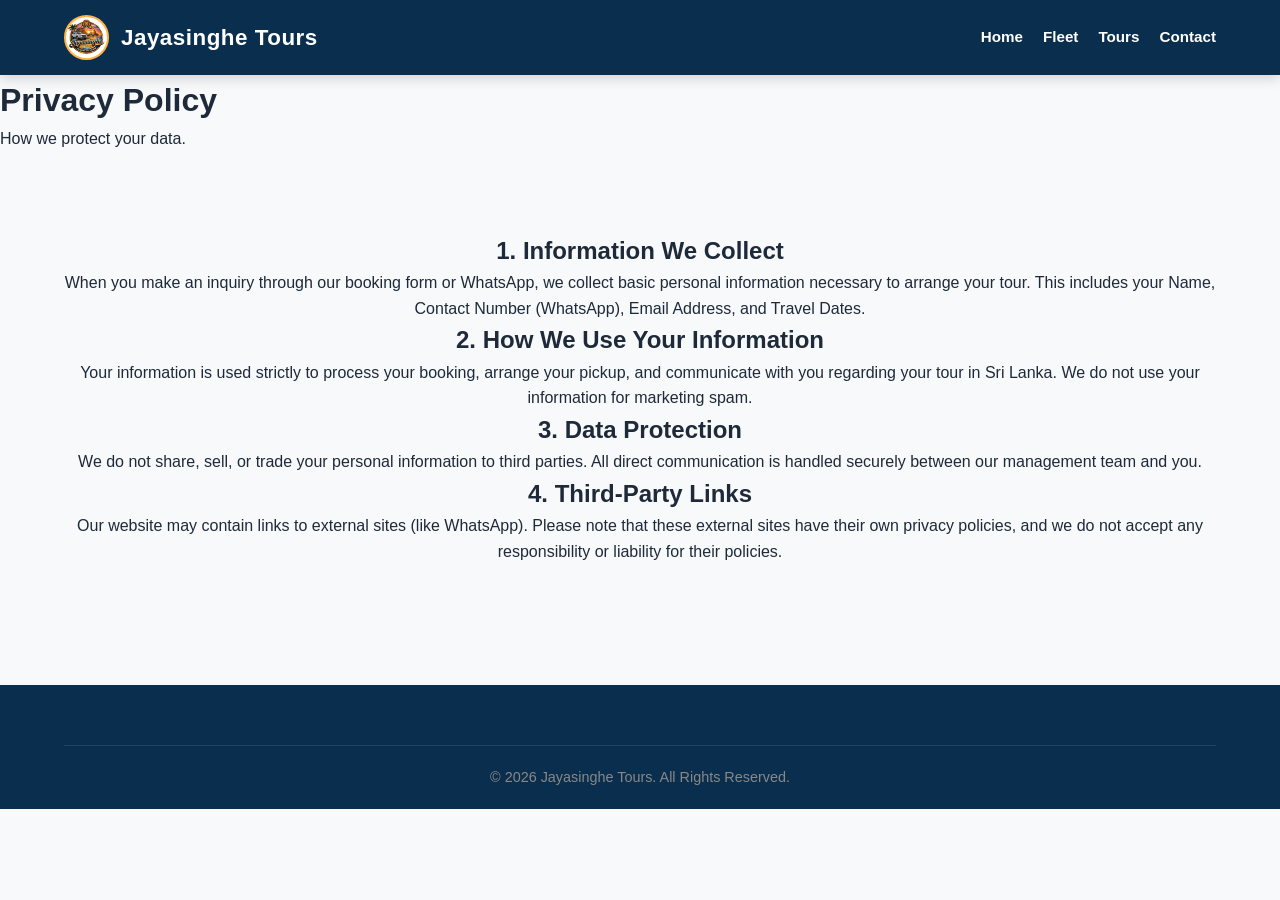
==== privacy.html @ c814d635 "Create privacy.html" ====
<!DOCTYPE html>
<html lang="en">
<head>
  <meta charset="UTF-8">
  <meta name="viewport" content="width=device-width, initial-scale=1.0">
  <title>Privacy Policy | Jayasinghe Tours</title>
  <link rel="stylesheet" href="style.css">
</head>
<body>

<nav class="navbar">
  <div class="navbar-brand">
    <img src="https://jayasinghetours.github.io/logo.png" alt="Logo">
    <h2>Jayasinghe Tours</h2>
  </div>
  <div class="nav-links">
    <a href="index.html">Home</a>
    <a href="index.html#cars">Fleet</a>
    <a href="index.html#tours">Tours</a>
    <a href="#contact">Contact</a>
  </div>
</nav>

<header class="page-header">
  <h1>Privacy Policy</h1>
  <p>How we protect your data.</p>
</header>

<section class="section">
  <div class="legal-container reveal">
    <h2>1. Information We Collect</h2>
    <p>When you make an inquiry through our booking form or WhatsApp, we collect basic personal information necessary to arrange your tour. This includes your Name, Contact Number (WhatsApp), Email Address, and Travel Dates.</p>

    <h2>2. How We Use Your Information</h2>
    <p>Your information is used strictly to process your booking, arrange your pickup, and communicate with you regarding your tour in Sri Lanka. We do not use your information for marketing spam.</p>

    <h2>3. Data Protection</h2>
    <p>We do not share, sell, or trade your personal information to third parties. All direct communication is handled securely between our management team and you.</p>

    <h2>4. Third-Party Links</h2>
    <p>Our website may contain links to external sites (like WhatsApp). Please note that these external sites have their own privacy policies, and we do not accept any responsibility or liability for their policies.</p>
  </div>
</section>

<footer class="premium-footer" id="contact">
  <div class="footer-bottom" style="justify-content: center;">
    <div class="copyright">&copy; 2026 Jayasinghe Tours. All Rights Reserved.</div>
  </div>
</footer>
<script src="script.js"></script>
</body>
</html>
---- style.css ----
/* BASE & VARIABLES */
:root {
  --primary: #0a2e4d;   /* Deep Sri Lankan Blue */
  --accent: #ffb347;    /* Golden Sun */
  --green: #25D366;     /* WhatsApp Green */
  --bg-color: #f8f9fa;
  --text-dark: #1e2a3a;
  --text-light: #6c757d;
}

* { box-sizing: border-box; margin: 0; padding: 0; }
body { font-family: 'Segoe UI', Roboto, Helvetica, Arial, sans-serif; background: var(--bg-color); color: var(--text-dark); line-height: 1.6; overflow-x: hidden; }
html { scroll-behavior: smooth; }

/* NAVBAR */
.navbar {
  background: var(--primary);
  padding: 15px 5%;
  display: flex;
  justify-content: space-between;
  align-items: center;
  position: sticky;
  top: 0; z-index: 1000;
  box-shadow: 0 4px 12px rgba(0,0,0,0.15);
}
.navbar-brand { display: flex; align-items: center; gap: 12px; color: white; text-decoration: none; }
.navbar-brand img { width: 45px; height: 45px; border-radius: 50%; border: 2px solid var(--accent); background: white; }
.navbar-brand h2 { font-size: 1.4rem; letter-spacing: 0.5px; }
.nav-links { display: flex; gap: 20px; }
.nav-links a { color: white; text-decoration: none; font-weight: 600; font-size: 0.95rem; transition: 0.3s; }
.nav-links a:hover { color: var(--accent); }

/* HERO SLIDER */
.hero-slider { position: relative; height: 75vh; overflow: hidden; background: #000; }
.slide { 
  position: absolute; inset: 0; opacity: 0; transition: opacity 1s ease-in-out; 
  background-size: cover; background-position: center;
  display: flex; align-items: center; justify-content: center;
}
.active-slide { opacity: 1; z-index: 2; }
.slide::after { content: ''; position: absolute; inset: 0; background: linear-gradient(to bottom, rgba(0,0,0,0.3), rgba(0,20,40,0.7)); }
.slide-content { text-align: center; color: white; padding: 20px; z-index: 3; max-width: 800px; }
.slide-content h1 { font-size: clamp(2.5rem, 6vw, 4.5rem); margin-bottom: 15px; font-weight: 800; line-height: 1.1; }
.slide-content p { font-size: clamp(1.1rem, 3vw, 1.5rem); margin-bottom: 25px; color: #f1f1f1; }
.hero-btn { background: var(--green); color: white; padding: 14px 32px; border-radius: 50px; text-decoration: none; font-weight: 700; font-size: 1.1rem; display: inline-block; box-shadow: 0 8px 20px rgba(37,211,102,0.3); transition: 0.3s; border: none; cursor: pointer; }
.hero-btn:hover { background: #1da851; transform: translateY(-3px); }

/* DOTS */
.dots-container { position: absolute; bottom: 30px; left: 50%; transform: translateX(-50%); z-index: 5; display: flex; gap: 10px; }
.dot { width: 12px; height: 12px; background: rgba(255,255,255,0.4); border-radius: 50%; cursor: pointer; transition: 0.3s; }
.active-dot { background: var(--accent); transform: scale(1.3); }

/* SECTION GLOBAL */
.section { padding: 80px 5%; text-align: center; }
.section-header { margin-bottom: 40px; }
.section-header h2 { font-size: 2.5rem; color: var(--primary); margin-bottom: 10px; }
.section-header h2::after { content: ''; display: block; width: 60px; height: 4px; background: var(--accent); margin: 15px auto 0; border-radius: 2px; }
.section-header p { color: var(--text-light); font-size: 1.1rem; }

/* VERTICAL LIST LAYOUT */
.vertical-layout { display: flex; flex-direction: column; gap: 30px; max-width: 900px; margin: 0 auto; }
.vertical-card { 
  display: flex; flex-direction: row; background: white; border-radius: 16px; 
  overflow: hidden; box-shadow: 0 10px 30px rgba(0,0,0,0.06); 
  transition: transform 0.3s, box-shadow 0.3s; cursor: pointer; text-align: left;
  border: 1px solid #eaeaea;
}
.vertical-card:hover { transform: translateY(-5px); box-shadow: 0 15px 40px rgba(0,0,0,0.12); }
.vertical-card img { width: 45%; object-fit: cover; min-height: 250px; }
.vertical-card-content { width: 55%; padding: 35px; display: flex; flex-direction: column; justify-content: center; }
.vertical-card-content h3 { font-size: 1.8rem; color: var(--primary); margin-bottom: 5px; }
.vertical-card-content .subtitle { color: var(--accent); font-weight: 600; font-size: 0.95rem; margin-bottom: 15px; text-transform: uppercase; letter-spacing: 0.5px; }
.vertical-card-content .desc { color: var(--text-light); margin-bottom: 20px; line-height: 1.5; }
.vertical-card-content .price { font-size: 1.4rem; font-weight: bold; color: var(--text-dark); margin-bottom: 15px; }
.view-btn { color: var(--primary); font-weight: bold; text-decoration: none; display: inline-flex; align-items: center; gap: 5px; transition: 0.2s; }
.vertical-card:hover .view-btn { color: var(--accent); gap: 10px; }

/* BOOKING FORM */
.booking-card { background: white; padding: 40px; border-radius: 20px; max-width: 700px; margin: 0 auto; box-shadow: 0 15px 40px rgba(0,0,0,0.08); text-align: left; }
.form-row { display: flex; gap: 15px; margin-bottom: 15px; }
input, select, optgroup { width: 100%; padding: 15px; border: 2px solid #eef2f7; border-radius: 10px; font-size: 1rem; outline: none; transition: 0.3s; font-family: inherit; }
input:focus, select:focus { border-color: var(--accent); }
.btn-submit { width: 100%; background: var(--primary); color: white; padding: 16px; border: none; border-radius: 10px; font-weight: bold; font-size: 1.1rem; cursor: pointer; transition: 0.3s; margin-top: 10px; }
.btn-submit:hover { background: #061c30; }

/* FOOTER */
footer { background: var(--primary); color: white; padding: 60px 5% 20px; margin-top: 40px; }
.footer-container { display: flex; flex-wrap: wrap; gap: 40px; justify-content: space-between; max-width: 1100px; margin: 0 auto 40px; }
.footer-col { flex: 1; min-width: 250px; }
.footer-col h3 { color: var(--accent); margin-bottom: 20px; font-size: 1.3rem; }
.footer-col p { color: #bbb; line-height: 1.8; margin-bottom: 10px; }
.footer-bottom { text-align: center; padding-top: 20px; border-top: 1px solid rgba(255,255,255,0.1); color: #888; font-size: 0.9rem; }

/* MODALS */
.modal { display: none; position: fixed; inset: 0; background: rgba(0,20,40,0.85); z-index: 2000; padding: 20px; backdrop-filter: blur(8px); overflow-y: auto; }
.modal-content { background: white; max-width: 550px; margin: 5vh auto; padding: 30px; border-radius: 20px; position: relative; animation: modalIn 0.4s cubic-bezier(0.175, 0.885, 0.32, 1.275); text-align: left; }
.modal-img { width: 100%; height: 300px; object-fit: cover; border-radius: 12px; margin-bottom: 20px; }
.modal-content h2 { color: var(--primary); margin-bottom: 15px; font-size: 2rem; }
.modal-content p { margin-bottom: 25px; color: var(--text-light); }
.close { position: absolute; top: 15px; right: 25px; font-size: 2.5rem; color: white; background: rgba(0,0,0,0.5); width: 40px; height: 40px; display: flex; align-items: center; justify-content: center; border-radius: 50%; cursor: pointer; line-height: 1; transition: 0.3s; }
.close:hover { background: red; }
@keyframes modalIn { from { transform: scale(0.9); opacity: 0; } to { transform: scale(1); opacity: 1; } }

/* WHATSAPP FLOAT */
.whatsapp-float { position: fixed; bottom: 25px; right: 25px; background: var(--green); color: white; padding: 15px 25px; border-radius: 50px; text-decoration: none; font-weight: bold; font-size: 1.1rem; z-index: 1500; box-shadow: 0 8px 25px rgba(37,211,102,0.4); border: 2px solid white; transition: 0.3s; }
.whatsapp-float:hover { transform: scale(1.05); }

/* REVEAL ANIMATIONS */
.reveal { opacity: 0; transform: translateY(40px); transition: all 0.8s ease-out; }
.reveal.active { opacity: 1; transform: translateY(0); }

/* MOBILE RESPONSIVE */
@media (max-width: 768px) {
  .nav-links { display: none; } 
  .vertical-card { flex-direction: column; }
  .vertical-card img { width: 100%; height: 220px; }
  .vertical-card-content { width: 100%; padding: 25px; }
  .form-row { flex-direction: column; gap: 0; }
  .footer-container { flex-direction: column; gap: 30px; }
  .section { padding: 50px 5%; }
  .slide-content h1 { font-size: 2.2rem; }
}
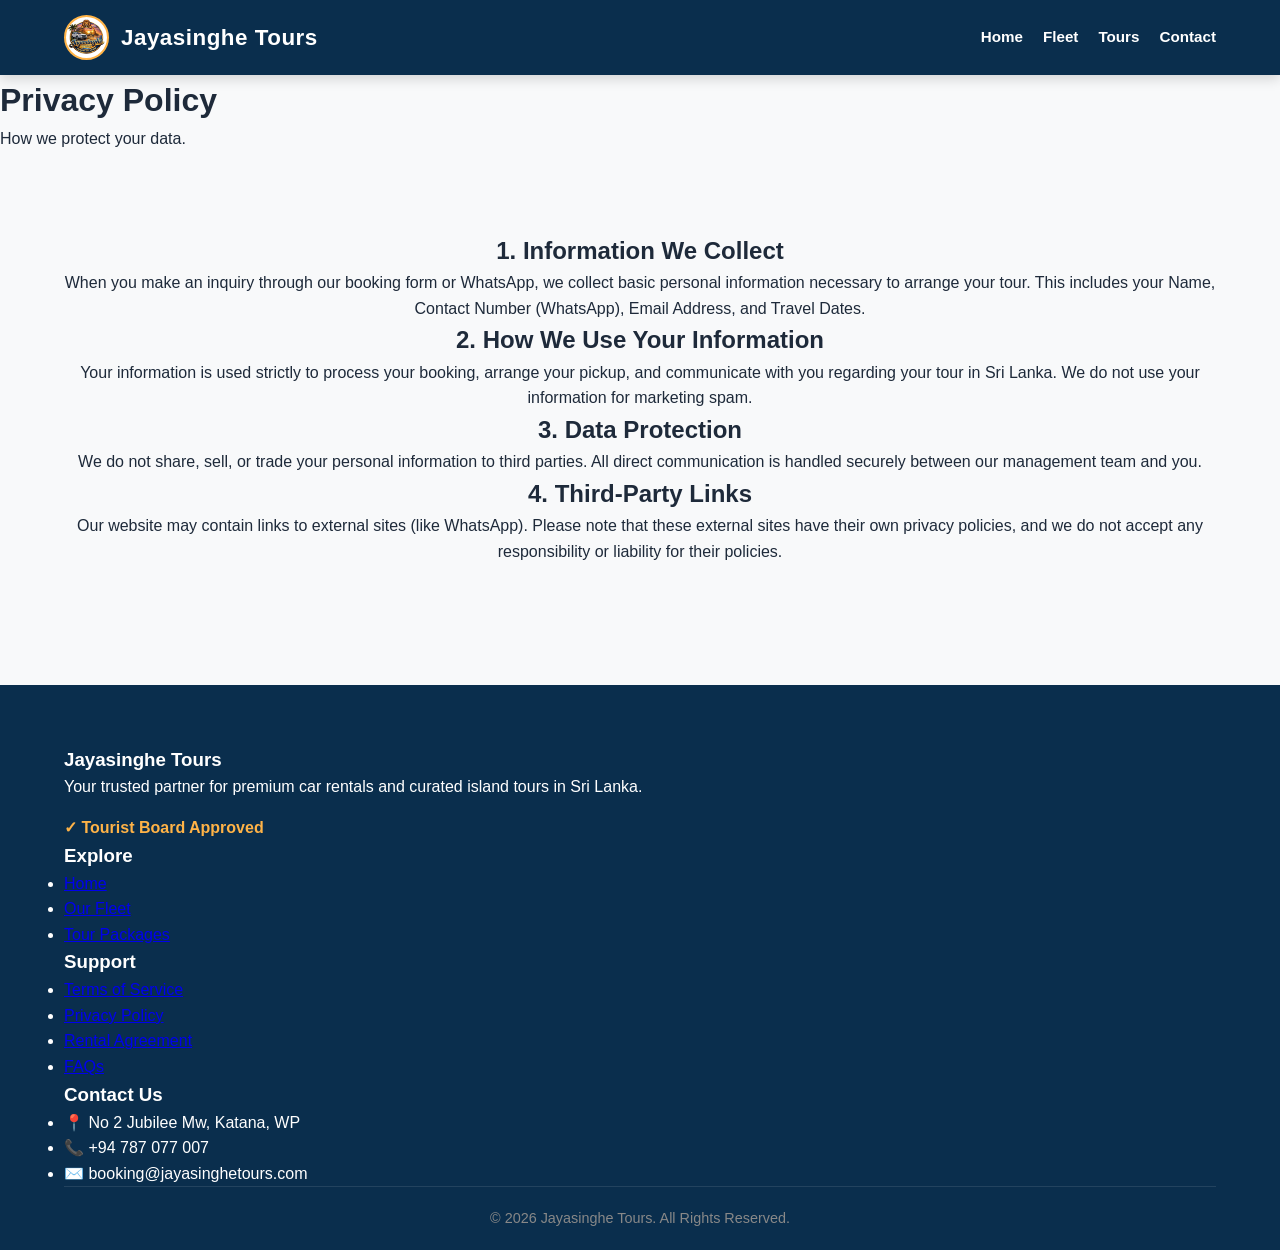
==== commit 64cf858c: "Update privacy.html" ====
--- a/privacy.html
+++ b/privacy.html
@@ -43,10 +43,43 @@
 </section>
 
 <footer class="premium-footer" id="contact">
-  <div class="footer-bottom" style="justify-content: center;">
+  <div class="footer-grid">
+    <div class="footer-brand">
+      <h3>Jayasinghe Tours</h3>
+      <p>Your trusted partner for premium car rentals and curated island tours in Sri Lanka.</p>
+      <p style="margin-top: 15px; font-weight: bold; color: #ffb347;">✓ Tourist Board Approved</p>
+    </div>
+    <div class="footer-links">
+      <h3>Explore</h3>
+      <ul>
+        <li><a href="index.html">Home</a></li>
+        <li><a href="index.html#cars">Our Fleet</a></li>
+        <li><a href="index.html#tours">Tour Packages</a></li>
+      </ul>
+    </div>
+    <div class="footer-links">
+      <h3>Support</h3>
+      <ul>
+        <li><a href="terms.html">Terms of Service</a></li>
+        <li><a href="privacy.html">Privacy Policy</a></li>
+        <li><a href="rental-agreement.html">Rental Agreement</a></li>
+        <li><a href="faq.html">FAQs</a></li>
+      </ul>
+    </div>
+    <div class="footer-contact">
+      <h3>Contact Us</h3>
+      <ul>
+        <li>📍 No 2 Jubilee Mw, Katana, WP</li>
+        <li>📞 +94 787 077 007</li>
+        <li>✉️ booking@jayasinghetours.com</li>
+      </ul>
+    </div>
+  </div>
+  <div class="footer-bottom">
     <div class="copyright">&copy; 2026 Jayasinghe Tours. All Rights Reserved.</div>
   </div>
 </footer>
+
 <script src="script.js"></script>
 </body>
 </html>
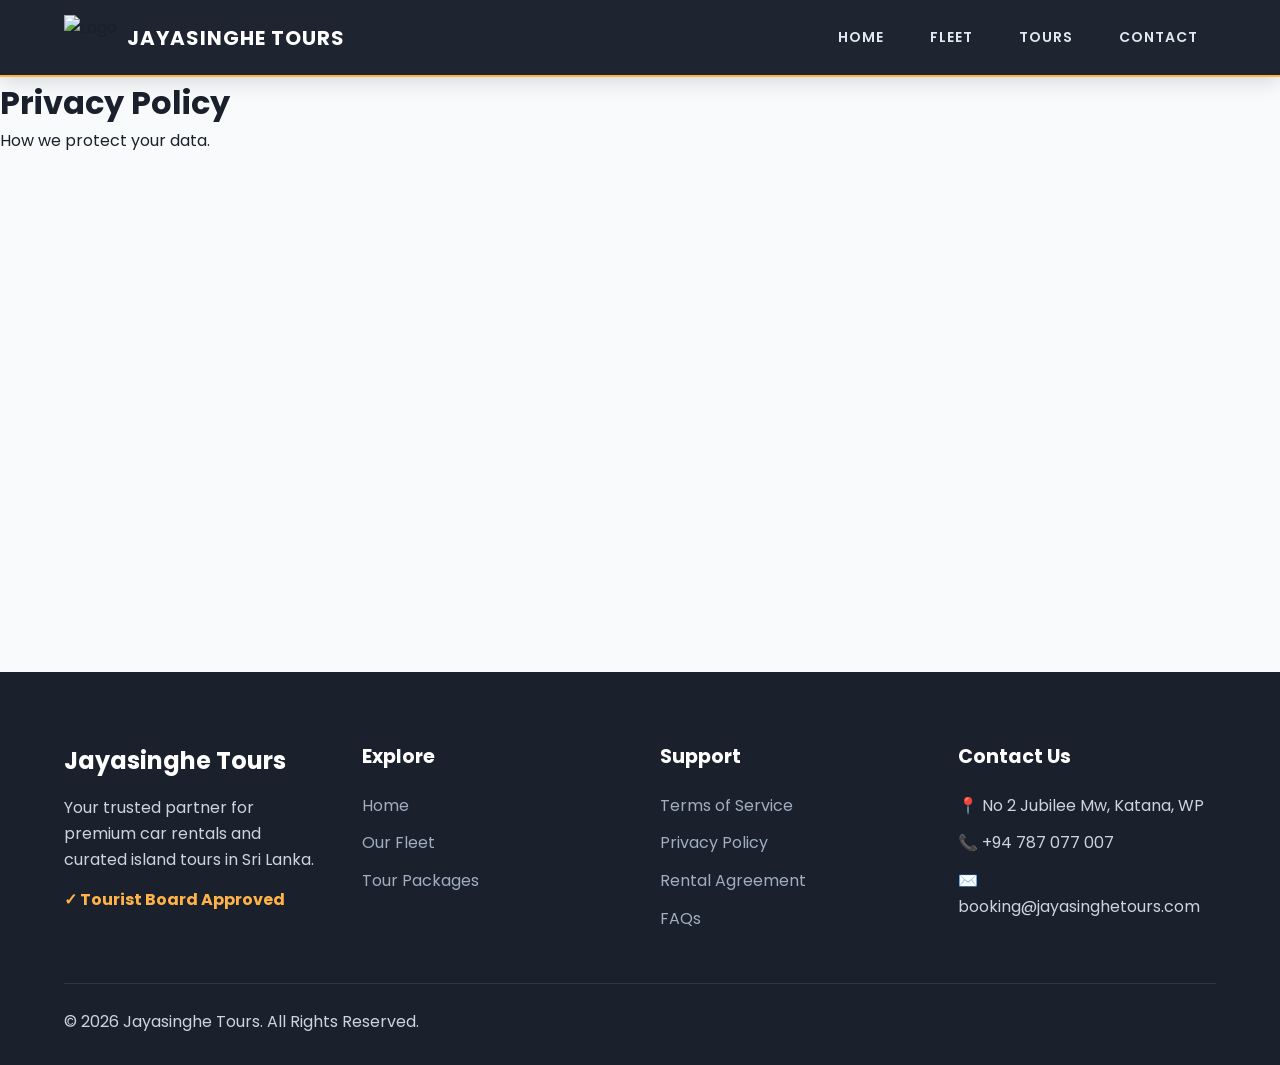
==== commit c0c60624: "Update privacy.html" ====
--- a/privacy.html
+++ b/privacy.html
@@ -10,7 +10,7 @@
 
 <nav class="navbar">
   <div class="navbar-brand">
-    <img src="https://jayasinghetours.github.io/logo.png" alt="Logo">
+    <img src="images/logo.png" alt="Logo">
     <h2>Jayasinghe Tours</h2>
   </div>
   <div class="nav-links">
--- a/style.css
+++ b/style.css
@@ -1,122 +1,184 @@
-/* BASE & VARIABLES */
-:root {
-  --primary: #0a2e4d;   /* Deep Sri Lankan Blue */
-  --accent: #ffb347;    /* Golden Sun */
-  --green: #25D366;     /* WhatsApp Green */
-  --bg-color: #f8f9fa;
-  --text-dark: #1e2a3a;
-  --text-light: #6c757d;
+/* ========================================= */
+/* 1. GOOGLE FONTS & BASE SETUP              */
+/* ========================================= */
+@import url('https://fonts.googleapis.com/css2?family=Poppins:wght@300;400;600;700&display=swap');
+
+* { 
+    box-sizing: border-box; 
+    margin: 0; 
+    padding: 0; 
+    font-family: 'Poppins', sans-serif; 
+}
+html { scroll-behavior: smooth; }
+body { background: #f9fafb; color: #1a202c; line-height: 1.6; }
+
+/* ========================================= */
+/* 2. PRELOADER                              */
+/* ========================================= */
+#preloader { position: fixed; top: 0; left: 0; width: 100%; height: 100%; background: #ffffff; display: flex; justify-content: center; align-items: center; z-index: 9999; transition: opacity 0.5s ease; pointer-events: none; }
+.spinner { width: 50px; height: 50px; border: 5px solid #f3f3f3; border-top: 5px solid #ffb347; border-radius: 50%; animation: spin 1s linear infinite; margin: 0 auto; }
+.welcome-text { color: #1a202c; font-size: 24px; margin-top: 20px; animation: pulse 1.5s infinite; text-align: center; font-weight: 600; }
+@keyframes spin { 0% { transform: rotate(0deg); } 100% { transform: rotate(360deg); } }
+@keyframes pulse { 0% { opacity: 0.6; } 50% { opacity: 1; } 100% { opacity: 0.6; } }
+
+/* ========================================= */
+/* 3. PREMIUM NAVBAR                         */
+/* ========================================= */
+.navbar {
+    display: flex; justify-content: space-between; align-items: center; 
+    background: rgba(26, 32, 44, 0.98); 
+    backdrop-filter: blur(10px);
+    box-shadow: 0 4px 20px rgba(0,0,0,0.15);
+    padding: 15px 5%;
+    border-bottom: 2px solid #ffb347;
+    position: sticky; top: 0; z-index: 1000;
+}
+.navbar-brand { display: flex; align-items: center; gap: 10px; }
+.navbar-brand img { height: 45px; }
+.navbar-brand h2 { font-size: 20px; color: #ffffff; letter-spacing: 1px; text-transform: uppercase; }
+.nav-links { display: flex; align-items: center; }
+.nav-links a {
+    color: #e2e8f0; font-weight: 600; text-transform: uppercase; font-size: 14px; letter-spacing: 1px;
+    padding: 8px 18px; border-radius: 20px; text-decoration: none; margin-left: 10px; transition: all 0.3s ease;
+}
+.nav-links a:hover {
+    color: #1a202c; background: #ffb347; transform: translateY(-2px); box-shadow: 0 4px 10px rgba(255, 179, 71, 0.4);
+}
+.hamburger { display: none; cursor: pointer; }
+.hamburger span { display: block; width: 25px; height: 3px; background: #ffffff; margin: 5px 0; transition: 0.3s; }
+
+/* ========================================= */
+/* 4. HERO SLIDER & TEXT EFFECT              */
+/* ========================================= */
+.hero-slider { height: 80vh; position: relative; overflow: hidden; }
+.slide { position: absolute; width: 100%; height: 100%; background-size: cover; background-position: center; display: flex; align-items: center; justify-content: center; opacity: 0; transition: opacity 1s ease-in-out; }
+.active-slide { opacity: 1; z-index: 1; }
+
+/* Dark gradient from bottom so text is readable without a box */
+.slide::before {
+    content: ""; position: absolute; top: 0; left: 0; width: 100%; height: 100%;
+    background: linear-gradient(to bottom, rgba(0,0,0,0.1) 0%, rgba(0,0,0,0.7) 100%);
+    z-index: 0;
 }
 
-* { box-sizing: border-box; margin: 0; padding: 0; }
-body { font-family: 'Segoe UI', Roboto, Helvetica, Arial, sans-serif; background: var(--bg-color); color: var(--text-dark); line-height: 1.6; overflow-x: hidden; }
-html { scroll-behavior: smooth; }
+.slide-content { text-align: center; color: #fff; width: 100%; padding: 0 20px; z-index: 2; position: relative; }
+.slide-content h1 { font-size: 3.8rem; font-weight: 700; margin-bottom: 15px; text-shadow: 2px 2px 10px rgba(0,0,0,0.9), 0 0 30px rgba(0,0,0,0.8); }
+.slide-content p { font-size: 1.3rem; font-weight: 600; margin-bottom: 25px; text-shadow: 1px 1px 8px rgba(0,0,0,0.9), 0 0 20px rgba(0,0,0,0.8); }
 
-/* NAVBAR */
-.navbar {
-  background: var(--primary);
-  padding: 15px 5%;
-  display: flex;
-  justify-content: space-between;
-  align-items: center;
-  position: sticky;
-  top: 0; z-index: 1000;
-  box-shadow: 0 4px 12px rgba(0,0,0,0.15);
+.dots-container { position: absolute; bottom: 20px; width: 100%; text-align: center; z-index: 10; }
+.dot { display: inline-block; width: 12px; height: 12px; margin: 0 5px; background: rgba(255,255,255,0.5); border-radius: 50%; cursor: pointer; transition: 0.3s; }
+.active-dot { background: #ffb347; transform: scale(1.2); }
+
+/* Premium Buttons */
+.hero-btn, .btn-submit {
+    display: inline-block; padding: 14px 30px; border-radius: 8px; font-weight: 700; text-decoration: none; cursor: pointer;
+    background: linear-gradient(135deg, #ffb347 0%, #ff9800 100%);
+    box-shadow: 0 4px 15px rgba(255, 152, 0, 0.3); border: none; color: #fff; transition: all 0.3s ease; text-transform: uppercase; letter-spacing: 0.5px;
 }
-.navbar-brand { display: flex; align-items: center; gap: 12px; color: white; text-decoration: none; }
-.navbar-brand img { width: 45px; height: 45px; border-radius: 50%; border: 2px solid var(--accent); background: white; }
-.navbar-brand h2 { font-size: 1.4rem; letter-spacing: 0.5px; }
-.nav-links { display: flex; gap: 20px; }
-.nav-links a { color: white; text-decoration: none; font-weight: 600; font-size: 0.95rem; transition: 0.3s; }
-.nav-links a:hover { color: var(--accent); }
+.hero-btn:hover, .btn-submit:hover { transform: scale(1.05) translateY(-2px); box-shadow: 0 8px 25px rgba(255, 152, 0, 0.5); }
 
-/* HERO SLIDER */
-.hero-slider { position: relative; height: 75vh; overflow: hidden; background: #000; }
-.slide { 
-  position: absolute; inset: 0; opacity: 0; transition: opacity 1s ease-in-out; 
-  background-size: cover; background-position: center;
-  display: flex; align-items: center; justify-content: center;
+/* ========================================= */
+/* 5. SECTIONS & CARDS                       */
+/* ========================================= */
+.section { padding: 80px 5%; }
+.section-header { text-align: center; margin-bottom: 50px; }
+.section-header h2 { font-size: 2.5rem; color: #1a202c; margin-bottom: 10px; }
+.section-header p { color: #4a5568; font-size: 1.1rem; }
+
+.cards-grid { display: grid; grid-template-columns: repeat(auto-fit, minmax(300px, 1fr)); gap: 30px; }
+.horizontal-card { 
+    background: #fff; border-radius: 15px; overflow: hidden; cursor: pointer;
+    border: 1px solid rgba(0,0,0,0.05); box-shadow: 0 8px 25px rgba(0,0,0,0.06);
+    transition: all 0.4s cubic-bezier(0.175, 0.885, 0.32, 1.275);
 }
-.active-slide { opacity: 1; z-index: 2; }
-.slide::after { content: ''; position: absolute; inset: 0; background: linear-gradient(to bottom, rgba(0,0,0,0.3), rgba(0,20,40,0.7)); }
-.slide-content { text-align: center; color: white; padding: 20px; z-index: 3; max-width: 800px; }
-.slide-content h1 { font-size: clamp(2.5rem, 6vw, 4.5rem); margin-bottom: 15px; font-weight: 800; line-height: 1.1; }
-.slide-content p { font-size: clamp(1.1rem, 3vw, 1.5rem); margin-bottom: 25px; color: #f1f1f1; }
-.hero-btn { background: var(--green); color: white; padding: 14px 32px; border-radius: 50px; text-decoration: none; font-weight: 700; font-size: 1.1rem; display: inline-block; box-shadow: 0 8px 20px rgba(37,211,102,0.3); transition: 0.3s; border: none; cursor: pointer; }
-.hero-btn:hover { background: #1da851; transform: translateY(-3px); }
+.horizontal-card:hover { transform: translateY(-12px); box-shadow: 0 15px 35px rgba(255, 179, 71, 0.15); border-color: #ffb347; }
+.horizontal-card img { width: 100%; height: 220px; object-fit: cover; }
+.card-content { padding: 25px; }
+.card-content h3 { font-size: 1.4rem; color: #1a202c; margin-bottom: 5px; }
+.subtitle { color: #718096; font-size: 0.9rem; margin-bottom: 15px; font-weight: 600; }
+.desc { color: #4a5568; font-size: 0.95rem; line-height: 1.5; }
+.price { color: #ff9800; font-weight: 700; font-size: 1.3rem; margin: 15px 0; }
+.view-btn { display: inline-block; color: #2d3748; font-weight: 700; font-size: 0.9rem; transition: 0.3s; }
+.horizontal-card:hover .view-btn { color: #ff9800; padding-left: 5px; }
 
-/* DOTS */
-.dots-container { position: absolute; bottom: 30px; left: 50%; transform: translateX(-50%); z-index: 5; display: flex; gap: 10px; }
-.dot { width: 12px; height: 12px; background: rgba(255,255,255,0.4); border-radius: 50%; cursor: pointer; transition: 0.3s; }
-.active-dot { background: var(--accent); transform: scale(1.3); }
+/* ========================================= */
+/* 6. BOOKING FORM & FOOTER                  */
+/* ========================================= */
+.booking-card { background: #fff; padding: 40px; border-radius: 15px; box-shadow: 0 10px 30px rgba(0,0,0,0.08); max-width: 650px; margin: 0 auto; border-top: 4px solid #ffb347; }
+.form-row { display: grid; grid-template-columns: 1fr 1fr; gap: 20px; margin-bottom: 20px; }
+input, select { width: 100%; padding: 14px; border: 1px solid #e2e8f0; border-radius: 8px; font-size: 15px; outline: none; transition: 0.3s; }
+input:focus, select:focus { border-color: #ffb347; box-shadow: 0 0 0 3px rgba(255,179,71,0.2); }
+.btn-submit { width: 100%; margin-top: 10px; font-size: 16px; }
 
-/* SECTION GLOBAL */
-.section { padding: 80px 5%; text-align: center; }
-.section-header { margin-bottom: 40px; }
-.section-header h2 { font-size: 2.5rem; color: var(--primary); margin-bottom: 10px; }
-.section-header h2::after { content: ''; display: block; width: 60px; height: 4px; background: var(--accent); margin: 15px auto 0; border-radius: 2px; }
-.section-header p { color: var(--text-light); font-size: 1.1rem; }
+.premium-footer { background: #1a202c; color: #cbd5e0; padding: 70px 5% 30px; }
+.footer-grid { display: grid; grid-template-columns: repeat(auto-fit, minmax(250px, 1fr)); gap: 40px; margin-bottom: 40px; }
+.footer-brand h3 { color: #fff; font-size: 1.5rem; margin-bottom: 15px; }
+.footer-links h3, .footer-contact h3 { color: #fff; margin-bottom: 20px; font-size: 1.2rem; }
+.footer-links ul, .footer-contact ul { list-style: none; }
+.footer-links li, .footer-contact li { margin-bottom: 12px; }
+.footer-links a { color: #a0aec0; text-decoration: none; transition: 0.3s; }
+.footer-links a:hover { color: #ffb347; padding-left: 5px; }
+.footer-bottom { border-top: 1px solid #2d3748; padding-top: 25px; display: flex; justify-content: space-between; align-items: center; flex-wrap: wrap; }
 
-/* VERTICAL LIST LAYOUT */
-.vertical-layout { display: flex; flex-direction: column; gap: 30px; max-width: 900px; margin: 0 auto; }
-.vertical-card { 
-  display: flex; flex-direction: row; background: white; border-radius: 16px; 
-  overflow: hidden; box-shadow: 0 10px 30px rgba(0,0,0,0.06); 
-  transition: transform 0.3s, box-shadow 0.3s; cursor: pointer; text-align: left;
-  border: 1px solid #eaeaea;
+/* ========================================= */
+/* 7. MODALS (POPUPS)                        */
+/* ========================================= */
+.modal { display: none; position: fixed; z-index: 2000; top: 0; left: 0; width: 100%; height: 100%; background: rgba(15, 23, 42, 0.9); overflow-y: auto; backdrop-filter: blur(5px); }
+.modal-content { background: #fff; margin: 5% auto; padding: 30px; width: 90%; max-width: 800px; border-radius: 20px; position: relative; box-shadow: 0 25px 50px -12px rgba(0, 0, 0, 0.5); }
+.close { position: absolute; right: 25px; top: 15px; font-size: 35px; font-weight: bold; cursor: pointer; z-index: 100; color: #4a5568; transition: 0.3s; }
+.close:hover { color: #e53e3e; transform: scale(1.1); }
+.modal-slider { position: relative; overflow: hidden; margin-bottom: 25px; border-radius: 12px; }
+.modal-track { display: flex; transition: transform 0.4s ease-in-out; }
+.modal-track img { width: 100%; flex-shrink: 0; object-fit: cover; max-height: 450px; border-radius: 12px; }
+.slider-btn { position: absolute; top: 50%; transform: translateY(-50%); background: rgba(0,0,0,0.6); color: white; border: none; padding: 15px 20px; cursor: pointer; font-size: 20px; border-radius: 50%; z-index: 10; transition: 0.3s; backdrop-filter: blur(4px); }
+.slider-btn.left { left: 15px; }
+.slider-btn.right { right: 15px; }
+.slider-btn:hover { background: #ffb347; }
+.modal h2 { font-size: 2rem; color: #1a202c; margin-bottom: 15px; }
+.modal-features { list-style: none; margin: 20px 0 30px 0; }
+.modal-features li { margin-bottom: 12px; font-size: 1.1rem; color: #4a5568; display: flex; align-items: center; gap: 10px; }
+
+/* WhatsApp Float */
+.whatsapp-float { position: fixed; bottom: 25px; right: 25px; background: #25d366; color: #fff; padding: 15px 25px; border-radius: 50px; text-decoration: none; font-weight: 600; z-index: 1000; box-shadow: 0 10px 25px rgba(37, 211, 102, 0.3); transition: 0.3s; display: flex; align-items: center; gap: 8px; }
+.whatsapp-float:hover { transform: translateY(-5px); box-shadow: 0 15px 30px rgba(37, 211, 102, 0.4); }
+
+/* ========================================= */
+/* 8. MOBILE RESPONSIVE FIXES                */
+/* ========================================= */
+@media screen and (max-width: 768px) {
+    .hero-slider { height: 60vh; } 
+    .slide-content h1 { font-size: 2.2rem; }
+    .slide-content p { font-size: 1rem; }
+    .navbar-brand h2 { font-size: 16px; }
+    .nav-links { display: none; position: absolute; top: 100%; left: 0; width: 100%; background: rgba(26, 32, 44, 0.98); flex-direction: column; text-align: center; padding: 20px 0; border-bottom: 2px solid #ffb347; }
+    .nav-links.active { display: flex; }
+    .nav-links a { margin: 12px 0; display: inline-block; }
+    .hamburger { display: block; }
+    .form-row { grid-template-columns: 1fr; }
+    .footer-bottom { flex-direction: column; text-align: center; gap: 15px; }
+    .section { padding: 50px 5%; }
 }
-.vertical-card:hover { transform: translateY(-5px); box-shadow: 0 15px 40px rgba(0,0,0,0.12); }
-.vertical-card img { width: 45%; object-fit: cover; min-height: 250px; }
-.vertical-card-content { width: 55%; padding: 35px; display: flex; flex-direction: column; justify-content: center; }
-.vertical-card-content h3 { font-size: 1.8rem; color: var(--primary); margin-bottom: 5px; }
-.vertical-card-content .subtitle { color: var(--accent); font-weight: 600; font-size: 0.95rem; margin-bottom: 15px; text-transform: uppercase; letter-spacing: 0.5px; }
-.vertical-card-content .desc { color: var(--text-light); margin-bottom: 20px; line-height: 1.5; }
-.vertical-card-content .price { font-size: 1.4rem; font-weight: bold; color: var(--text-dark); margin-bottom: 15px; }
-.view-btn { color: var(--primary); font-weight: bold; text-decoration: none; display: inline-flex; align-items: center; gap: 5px; transition: 0.2s; }
-.vertical-card:hover .view-btn { color: var(--accent); gap: 10px; }
 
-/* BOOKING FORM */
-.booking-card { background: white; padding: 40px; border-radius: 20px; max-width: 700px; margin: 0 auto; box-shadow: 0 15px 40px rgba(0,0,0,0.08); text-align: left; }
-.form-row { display: flex; gap: 15px; margin-bottom: 15px; }
-input, select, optgroup { width: 100%; padding: 15px; border: 2px solid #eef2f7; border-radius: 10px; font-size: 1rem; outline: none; transition: 0.3s; font-family: inherit; }
-input:focus, select:focus { border-color: var(--accent); }
-.btn-submit { width: 100%; background: var(--primary); color: white; padding: 16px; border: none; border-radius: 10px; font-weight: bold; font-size: 1.1rem; cursor: pointer; transition: 0.3s; margin-top: 10px; }
-.btn-submit:hover { background: #061c30; }
 
-/* FOOTER */
-footer { background: var(--primary); color: white; padding: 60px 5% 20px; margin-top: 40px; }
-.footer-container { display: flex; flex-wrap: wrap; gap: 40px; justify-content: space-between; max-width: 1100px; margin: 0 auto 40px; }
-.footer-col { flex: 1; min-width: 250px; }
-.footer-col h3 { color: var(--accent); margin-bottom: 20px; font-size: 1.3rem; }
-.footer-col p { color: #bbb; line-height: 1.8; margin-bottom: 10px; }
-.footer-bottom { text-align: center; padding-top: 20px; border-top: 1px solid rgba(255,255,255,0.1); color: #888; font-size: 0.9rem; }
+/* Mobile screen (768px වලට අඩු) සඳහා */
+@media screen and (max-width: 768px) {
+    .hero-slider, .slide {
+        height: 300px !important; /* Mobile එකේදී banner එකේ උස අඩු කරන්න */
+        background-size: 100% 100%; /* Image එක screen එකට fit වෙන්න */
+        background-position: center;
+    }
 
-/* MODALS */
-.modal { display: none; position: fixed; inset: 0; background: rgba(0,20,40,0.85); z-index: 2000; padding: 20px; backdrop-filter: blur(8px); overflow-y: auto; }
-.modal-content { background: white; max-width: 550px; margin: 5vh auto; padding: 30px; border-radius: 20px; position: relative; animation: modalIn 0.4s cubic-bezier(0.175, 0.885, 0.32, 1.275); text-align: left; }
-.modal-img { width: 100%; height: 300px; object-fit: cover; border-radius: 12px; margin-bottom: 20px; }
-.modal-content h2 { color: var(--primary); margin-bottom: 15px; font-size: 2rem; }
-.modal-content p { margin-bottom: 25px; color: var(--text-light); }
-.close { position: absolute; top: 15px; right: 25px; font-size: 2.5rem; color: white; background: rgba(0,0,0,0.5); width: 40px; height: 40px; display: flex; align-items: center; justify-content: center; border-radius: 50%; cursor: pointer; line-height: 1; transition: 0.3s; }
-.close:hover { background: red; }
-@keyframes modalIn { from { transform: scale(0.9); opacity: 0; } to { transform: scale(1); opacity: 1; } }
+    .slide-content h1 {
+        font-size: 1.8rem; /* Mobile එකේදී අකුරු ටිකක් කුඩා කරන්න */
+    }
 
-/* WHATSAPP FLOAT */
-.whatsapp-float { position: fixed; bottom: 25px; right: 25px; background: var(--green); color: white; padding: 15px 25px; border-radius: 50px; text-decoration: none; font-weight: bold; font-size: 1.1rem; z-index: 1500; box-shadow: 0 8px 25px rgba(37,211,102,0.4); border: 2px solid white; transition: 0.3s; }
-.whatsapp-float:hover { transform: scale(1.05); }
+    .slide-content p {
+        font-size: 1rem;
+    }
+}
 
-/* REVEAL ANIMATIONS */
-.reveal { opacity: 0; transform: translateY(40px); transition: all 0.8s ease-out; }
+
+/* Animations */
+.reveal { opacity: 0; transform: translateY(40px); transition: 1s cubic-bezier(0.5, 0, 0, 1); }
 .reveal.active { opacity: 1; transform: translateY(0); }
-
-/* MOBILE RESPONSIVE */
-@media (max-width: 768px) {
-  .nav-links { display: none; } 
-  .vertical-card { flex-direction: column; }
-  .vertical-card img { width: 100%; height: 220px; }
-  .vertical-card-content { width: 100%; padding: 25px; }
-  .form-row { flex-direction: column; gap: 0; }
-  .footer-container { flex-direction: column; gap: 30px; }
-  .section { padding: 50px 5%; }
-  .slide-content h1 { font-size: 2.2rem; }
-}
+ 
